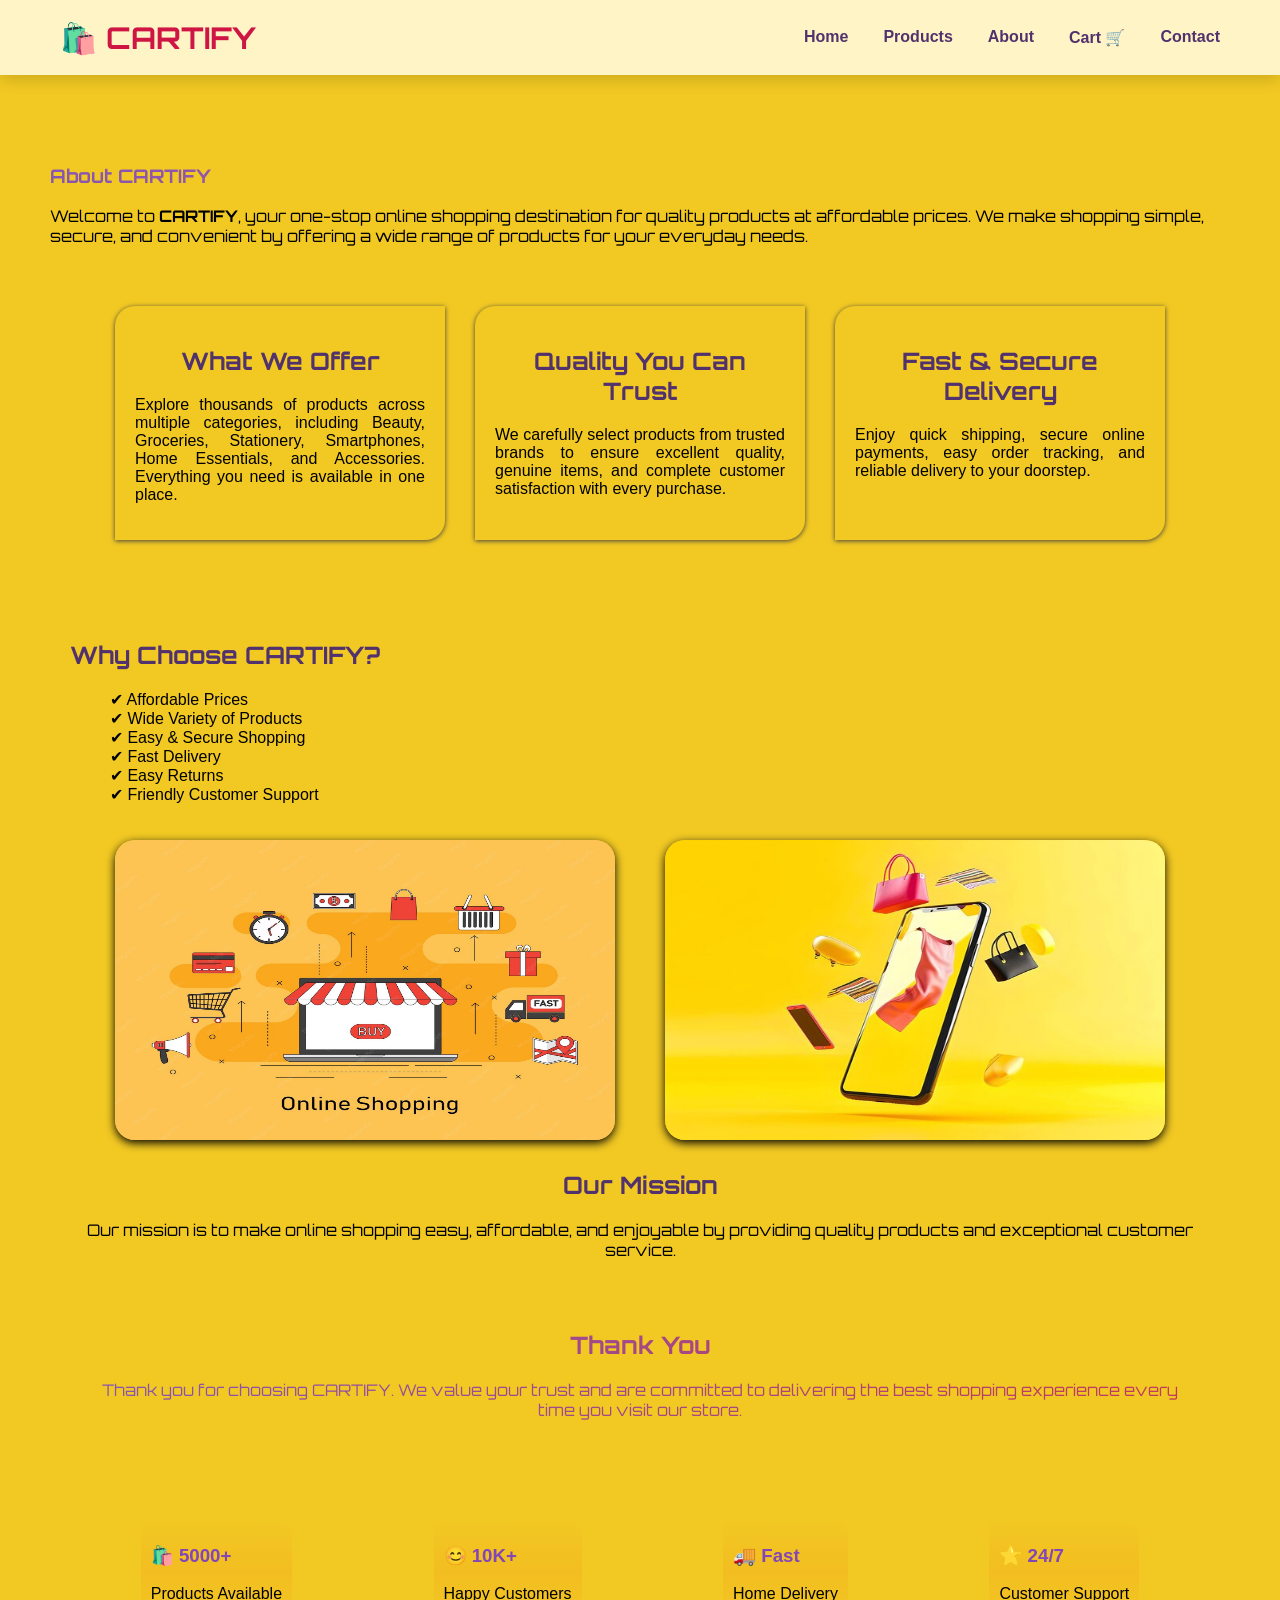
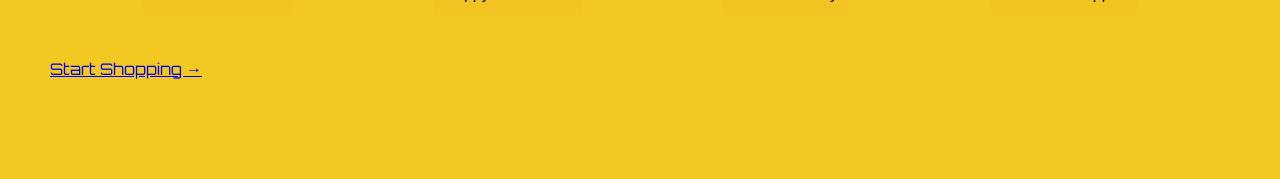
==== about.html @ 84106244 "about added" ====
<!DOCTYPE html>
<html lang="en">
<head>
    <meta charset="UTF-8">
    <meta name="viewport" content="width=device-width, initial-scale=1.0">
    <title>Document</title>
    <link rel="stylesheet" href="styles.css">
    <link rel="preconnect" href="https://fonts.googleapis.com">
<link rel="preconnect" href="https://fonts.gstatic.com" crossorigin>
<link href="https://fonts.googleapis.com/css2?family=Orbitron:wght@500;700;800&display=swap" rel="stylesheet">
</head>
<body>
    <nav class="navbar">
    <div class="logo">
        🛍️ <span>CARTIFY</span>
    </div>

    <ul class="nav-links">
        <li><a href="index.html">Home</a></li>
        <li><a href="#">Products</a></li>
        <li><a href="about.html">About</a></li>
        <li><a href="#">Cart 🛒</a></li>
        <li><a href="#">Contact</a></li>
    </ul>
</nav>
    <section id="about">

    <section class="about">

    <h1 class="head">About CARTIFY</h1>

    <p class="about-text">
        Welcome to <strong>CARTIFY</strong>, your one-stop online shopping destination for quality products at affordable prices. We make shopping simple, secure, and convenient by offering a wide range of products for your everyday needs.
    </p>

    <div class="card">

        <div class="cards">
            <h2> What We Offer</h2>
            <p>
                Explore thousands of products across multiple categories,
                including Beauty, Groceries, Stationery, Smartphones,
                Home Essentials, and Accessories. Everything you need is
                available in one place.
            </p>
        </div>

        <div class="cards">
            <h2>Quality You Can Trust</h2>
            <p>
                We carefully select products from trusted brands to ensure
                excellent quality, genuine items, and complete customer
                satisfaction with every purchase.
            </p>
        </div>

        <div class="cards">
            <h2> Fast & Secure Delivery</h2>
            <p>
                Enjoy quick shipping, secure online payments, easy order
                tracking, and reliable delivery to your doorstep.
            </p>
        </div>
          </div>

        <div class="list">
            <h2> Why Choose CARTIFY?</h2>
            <ul>
                <li>✔ Affordable Prices</li>
                <li>✔ Wide Variety of Products</li>
                <li>✔ Easy & Secure Shopping</li>
                <li>✔ Fast Delivery</li>
                <li>✔ Easy Returns</li>
                <li>✔ Friendly Customer Support</li>
            </ul>
        </div>
        <div class="img">
            <img src="shop.png" alt="" width="500px" height="300px">
            <img src="shop1.png" alt="" width="500px" height="300px">
        </div>

        <div class="mission">
            <h2> Our Mission</h2>
            <p>
                Our mission is to make online shopping easy, affordable,
                and enjoyable by providing quality products and exceptional
                customer service.
            </p>
        </div>

        <div class="thanks">
            <h2>Thank You</h2>
            <p>
                Thank you for choosing CARTIFY. We value your trust and
                are committed to delivering the best shopping experience
                every time you visit our store.
            </p>
        </div>
          <div class="about-features">

                <div class="feature">
                    <h3>🛍️ 5000+</h3>
                    <p>Products Available</p>
                </div>

                <div class="feature">
                    <h3>😊 10K+</h3>
                    <p>Happy Customers</p>
                </div>

                <div class="feature">
                    <h3>🚚 Fast</h3>
                    <p>Home Delivery</p>
                </div>

                <div class="feature">
                    <h3>⭐ 24/7</h3>
                    <p>Customer Support</p>
                </div>

            </div>

            <a href="index.html">
                Start Shopping →
            </a>

        </div>

  

</section>
</section>
</body>
</html>
---- styles.css ----
body {
    font-family: "Orbitron", sans-serif;
    background-color: #F2C923;
    margin: 0;
    padding: 0;
    margin-bottom: 50px;
}
.navbar{
    position: sticky;
    top: 0;
    width: 100%;
    height: 75px;
    background: #FFF4C6;
    display: flex;
    justify-content: space-between;
    align-items: center;
    padding: 0 60px;
    box-sizing: border-box;
    box-shadow: 0 5px 15px rgba(0,0,0,.15);
    z-index: 1000;
}

.logo{
    font-family: "Orbitron", sans-serif;
    font-size: 30px;
    font-weight: 700;
    color: #51326D;
    cursor: pointer;
}

.logo span{
    color: #CF1543;
}

.nav-links{
    display: flex;
    list-style: none;
    gap: 35px;
}

.nav-links a{
    text-decoration: none;
    font-family: "Poppins", sans-serif;
    color: #51326D;
    font-size: 16px;
    font-weight: 600;
    transition: .3s;
    position: relative;
}

.nav-links a:hover{
    color: #CF1543;
}

.nav-links a::after{
    content: "";
    position: absolute;
    left: 0;
    bottom: -5px;
    width: 0%;
    height: 2px;
    background: #CF1543;
    transition: .3s;
}

.nav-links a:hover::after{
    width: 100%;
}
.hero{
    height: 45vh;
    display:flex;
    flex-direction:column;
    justify-content:center;
    align-items:center;
    text-align:center;
    animation: fadeUp 1s ease;
}

.hero-title{
    font-family:"Orbitron",sans-serif;
    font-size:60px;
    color:#51326D;
    letter-spacing:5px;
    margin:0;

    background:linear-gradient(
        90deg,
        #51326D,
        #CF1543,
        #F2C923,
        #51326D
    );

    background-size:300%;
    -webkit-background-clip:text;
    -webkit-text-fill-color:transparent;

    animation:
        gradientMove 6s linear infinite,
        titlePop 1s ease;
}

.hero-subtitle{
    font-family:"Poppins",sans-serif;
    color:#CF1543;
    font-size:22px;
    margin-top:8px;
    letter-spacing:3px;
    animation:fadeUp 1.5s ease;
}

.hero-text{
    width:600px;
    max-width:90%;
    font-family:"Poppins",sans-serif;
    color:#555;
    line-height:1.6;
    margin:20px 0 35px;
    animation:fadeUp 2s ease;
}
.bag{
    display: inline-block;
    animation: float 2.5s ease-in-out infinite;
    -webkit-text-fill-color: #CF1543;
}
@keyframes fadeUp{
    from{
        opacity:0;
        transform:translateY(50px);
    }

    to{
        opacity:1;
        transform:translateY(0);
    }
}

@keyframes float{
    0%,100%{
        transform:translateY(0);
    }

    50%{
        transform:translateY(-12px);
    }
}

@keyframes pulse{
    0%{
        transform:scale(1);
    }

    50%{
        transform:scale(1.08);
        box-shadow:0 0 25px rgba(207,21,67,.45);
    }

    100%{
        transform:scale(1);
    }
}

@keyframes gradientMove{
    from{
        background-position:0%;
    }

    to{
        background-position:300%;
    }
}

@keyframes titlePop{
    0%{
        transform:scale(.6);
        opacity:0;
    }

    100%{
        transform:scale(1);
        opacity:1;
    }
}
#pro-card {
    display: flex;
    flex-wrap: wrap;
    gap: 40px;
    justify-content: center;
}

.product-card {
    margin-top: 10px;
    width: 250px;
    height: 400px;
    border-radius: 20px;
    background-color: #FFF4C6;
    display: flex;
    flex-direction: column;
    filter: drop-shadow(0 8px 10px rgba(0,0,0,0.8));
    transition: transform 0.3s ease, box-shadow 0.3s ease;
}
.product-card:hover{
    transform: translateY(-10px);
    box-shadow: 0 15px 25px rgba(0,0,0,0.25);
}

.card-upcover {
    width: 100%;
    height: 180px;
    background-size: cover;
    background-position: center;
    background-repeat: no-repeat;
    display: flex;
    justify-content: center;
    align-items: center;
}

.imgBg {
    width: 160px;
    height: 120px;
    background: linear-gradient(180deg, #FFFEFA, rgb(230, 221, 179));
    border-radius: 12px;
    display: flex;
    justify-content: center;
    align-items: center;
}

.imgBg img {
    width: 100px;
    height: 100px;
    object-fit: contain;
}

.product-title {
    font-family: "Orbitron", sans-serif;
    font-size: 16px;
    font-weight: 700;
    color: #51326d;
    margin: 15px 15px 5px;
    text-transform: uppercase;
}

.product-description {
    font-family: "Poppins", sans-serif;
    font-size: 13px;
    color: #8c8c8c;
    margin: 0 15px;
    height: 80px;
    overflow-y: auto;
    overflow-x: hidden;
}

.product-description::-webkit-scrollbar {
    width: 4px;
}

.product-description::-webkit-scrollbar-thumb {
    background: rgba(0, 0, 0, .25);
    border-radius: 50px;
}

.product-description::-webkit-scrollbar-track {
    background: transparent;
}

.price-row {
    display: flex;
    justify-content: space-between;
    align-items: center;
    margin: 15px;
}

.quantity-container {
    display: flex;
    align-items: center;
    justify-content: center;
}

.qty-btn {
    border: none;
    cursor: pointer;
    font-size: 18px;
    background-color: #FFF4C6;
    color: #51326d;
}

.qty-count {
    font-size: 16px;
    font-weight: bold;
    color: #51326d;
}

.product-price {
    margin: 0;
    font-size: 16px;
    font-weight: bold;
}

.product-price {
    font-family: "Poppins", sans-serif;
    font-size: 18px;
    font-weight: 700;
    color: #51326d;
    text-align: right;
    margin: 15px;
}

.add-cart-btn {
    width: 85%;
    height: 25px;
    margin: auto 20px 20px;
    border: none;
    border-radius: 30px;
    background: #cf1543;
    color: white;
    font-size: 12px;
    font-weight: 600;
    cursor: pointer;
    transition: .3s;
}

.add-cart-btn:hover {
    background: #b01039;
    transform: scale(1.03);
}
.animate-plus{
    animation: plusPop .5s ease;
}

.animate-minus{
    animation: minusPop .5s ease;
}

@keyframes plusPop{
    0%{
        color:#51326d;
        transform:scale(1);
    }

    50%{
        color:#2ecc71;
        transform:scale(1.3);
        text-shadow:0 0 10px rgba(46,204,113,.6);
    }

    100%{
        color:#51326d;
        transform:scale(1);
    }
}

@keyframes minusPop{
    0%{
        color:#51326d;
        transform:scale(1);
    }

    50%{
        color:#ff3b30;
        transform:scale(1.3);
        text-shadow:0 0 10px rgba(255,59,48,.6);
    }

    100%{
        color:#51326d;
        transform:scale(1);
    }
}
@media (max-width: 768px){

    .navbar{
        flex-direction: column;
        height: auto;
        padding: 15px 20px;
        gap: 15px;
    }

    .logo{
        font-size: 26px;
    }

    .nav-links{
        display: flex;
        flex-wrap: wrap;
        justify-content: center;
        gap: 18px;
        padding: 0;
        margin: 0;
    }

    .nav-links li{
        list-style: none;
    }

    .nav-links a{
        font-size: 15px;
    }
}

#about{
    background-color: #F2C923;
    padding: 50px;
    margin-top: 20px;
     animation:fadeUp 3s ease;
}
.card {
  display: flex;
 flex-wrap: wrap;
  gap: 30px;
   justify-content: center;
     margin: 60px;
  border-radius: 40px;
   text-align: center;
}
ul{
  list-style: none;
  font-family: "Poppins", sans-serif;
 
}
.head{
      background:linear-gradient(
        90deg,
        #8756b2,
        #d14e6d,
        #987e14,
        #8246b6
    );

    background-size:300%;
    -webkit-background-clip:text;
    -webkit-text-fill-color:transparent;
      animation:
        gradientMove 5s linear infinite,
        titlePop 2s ease
}
h2{
 font-family: "Orbitron", sans-serif;
 color: #51326D;

}
.about-text{
    font-family: "Orbitron", sans-serif;
}
.cards{
   width: 290px;
   box-shadow: 0px 1px 5px rgb(65, 62, 62);
   padding: 20px;
   border-radius: 20px 0px;
   border: none;
   transition: .4s ease;

}
.mission{
    text-align: center;
    margin: 30px;
}
.thanks{
    text-align: center;
    margin: 30px;
    padding: 20px;
        background:linear-gradient(
        90deg,
        #8756b2,
        #c33a5a,
        #b3951d,
        #b595d1
    );

    background-size:300%;
    -webkit-background-clip:text;
    -webkit-text-fill-color:transparent;
      animation:
        gradientMove 8s linear infinite,
        titlePop 2s ease
}
.cards:hover{
    box-shadow: 0px 5px 6px black;
    transform:scale(1.05);
  color: #51326D;
}
.list:hover{
    color: #51326d;
}
.cards p{
    font-family:  "Poppins", sans-serif;
}
.list{
     font-family: "Poppins", sans-serif;
      padding: 20px;
}
.img{
    justify-content: center;
    display: flex;
    text-align: center;
    transition: .4s all;
    gap: 50px;
}
img{
    border-radius: 20px;
    transition: .3s ease;
    box-shadow: 0px 3px 10px;
    
}
img:hover{
   transform: translateY(-20px);
   
}
.cards p{
    text-align: justify;
}
.about-features{
    display: flex;
    justify-content:space-around;
    flex-wrap: wrap;
    gap: 20px;
    align-items: center;
    padding: 30px;
    font-family: Arial, Helvetica, sans-serif;
}
.feature{
    padding: 10px;
    background: linear-gradient(transparent, rgba(244, 153, 26, 0.249), rgba(168, 132, 2, 0));
   border-radius: 0px 20px;
  transition: .4s ease all;
}
.feature h3{
    color: #8246b6;
}
.feature:hover{
    color: #51326D;
    transform: translateX(20px);
}
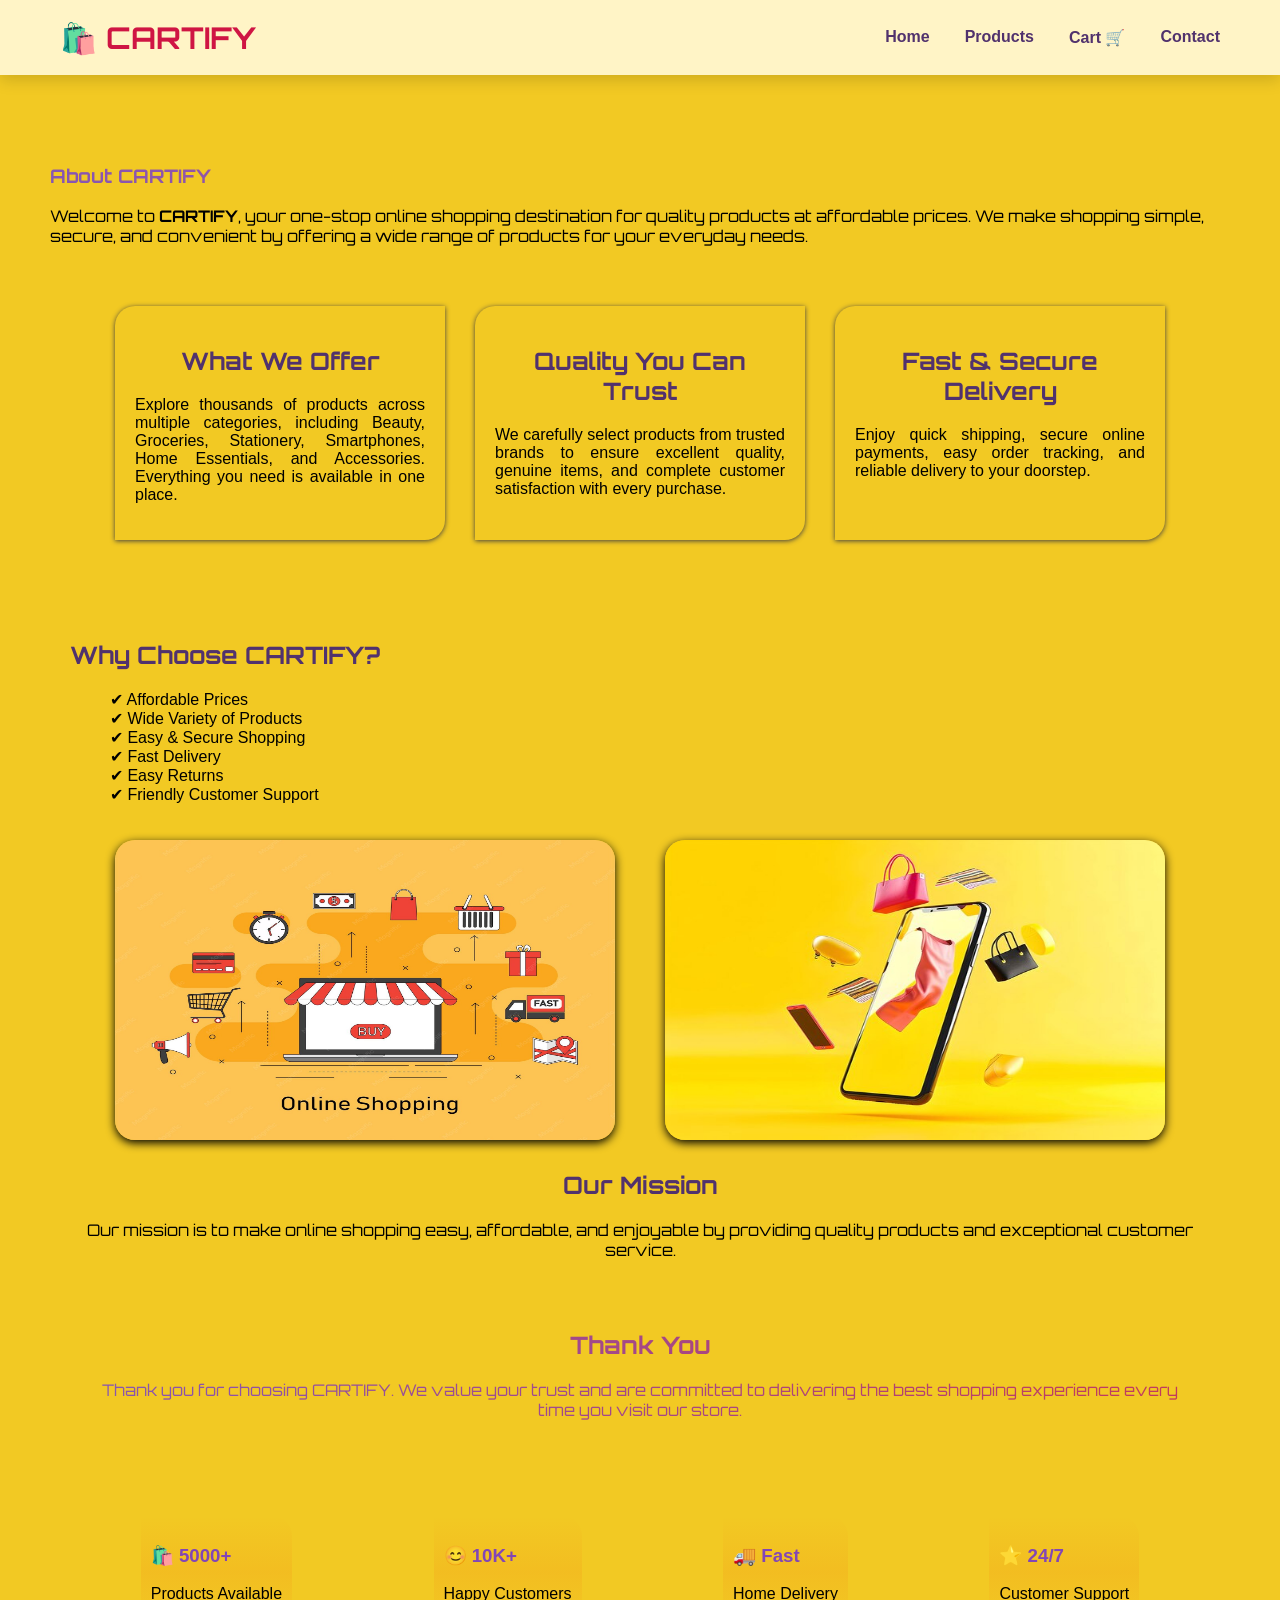
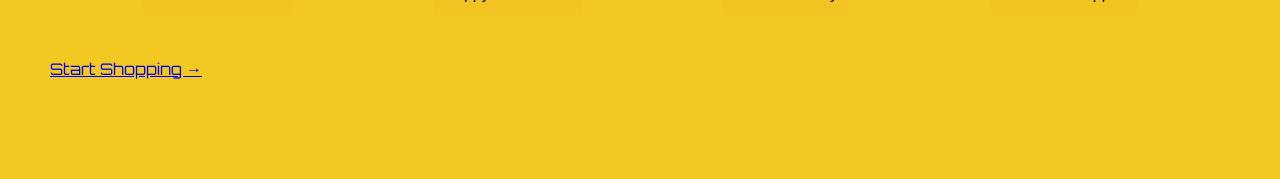
==== commit a72f3b18: "Modification" ====
--- a/about.html
+++ b/about.html
@@ -16,11 +16,10 @@
     </div>
 
     <ul class="nav-links">
-        <li><a href="index.html">Home</a></li>
-        <li><a href="#">Products</a></li>
-        <li><a href="about.html">About</a></li>
+        <li><a href="home.html">Home</a></li>
+        <li><a href="index.html">Products</a></li>
         <li><a href="#">Cart 🛒</a></li>
-        <li><a href="#">Contact</a></li>
+        <li><a href="contact.html">Contact</a></li>
     </ul>
 </nav>
     <section id="about">
@@ -75,8 +74,8 @@
             </ul>
         </div>
         <div class="img">
-            <img src="shop.png" alt="" width="500px" height="300px">
-            <img src="shop1.png" alt="" width="500px" height="300px">
+            <img src="/about-img/shop.png" alt="" width="500px" height="300px">
+            <img src="/about-img/shop1.png" alt="" width="500px" height="300px">
         </div>
 
         <div class="mission">
--- a/styles.css
+++ b/styles.css
@@ -90,11 +90,9 @@
         #F2C923,
         #51326D
     );
-
     background-size:300%;
     -webkit-background-clip:text;
     -webkit-text-fill-color:transparent;
-
     animation:
         gradientMove 6s linear infinite,
         titlePop 1s ease;
@@ -207,6 +205,7 @@
 .card-upcover {
     width: 100%;
     height: 180px;
+    border-radius: 0 20px 0 60px;
     background-size: cover;
     background-position: center;
     background-repeat: no-repeat;
@@ -529,4 +528,511 @@
 .feature:hover{
     color: #51326D;
     transform: translateX(20px);
+
+}
+
+.home-hero{
+    min-height:85vh;
+    display:flex;
+    justify-content:space-between;
+    align-items:center;
+    padding:60px 8%;
+    background:linear-gradient(135deg,#F2C923,#FFF4C6);
+    gap:50px;
+}
+
+.hero-content{
+    flex:1;
+}
+
+.hero-image{
+    flex:1;
+    display:flex;
+    justify-content:center;
+}
+
+.hero-image img{
+    width:100%;
+    max-width:500px;
+    animation:float 3s ease-in-out infinite;
+}
+
+@keyframes float{
+    0%,100%{
+        transform:translateY(0);
+    }
+
+    50%{
+        transform:translateY(-15px);
+    }
+}
+
+@media(max-width:768px){
+
+.home-hero{
+    flex-direction:column;
+    text-align:center;
+}
+
+.hero-image img{
+    max-width:300px;
+}
+
+}
+
+
+
+.home-hero{
+    min-height:85vh;
+    display:flex;
+    justify-content:center;
+    align-items:center;
+    text-align:center;
+    padding:60px 20px;
+    background:linear-gradient(135deg,#F2C923,#FFF4C6);
+}
+
+.hero-content{
+    max-width:800px;
+}
+
+.hero-content h1{
+    font-family:"Orbitron",sans-serif;
+    font-size:65px;
+    color:#51326D;
+    margin-bottom:20px;
+    line-height:1.2;
+}
+
+.hero-content h1 span{
+    color:#CF1543;
+}
+
+.hero-content p{
+    font-family:"Poppins",sans-serif;
+    font-size:20px;
+    color:#555;
+    max-width:650px;
+    margin:auto;
+    line-height:1.7;
+}
+
+.hero-buttons{
+    margin-top:40px;
+    display:flex;
+    justify-content:center;
+    gap:20px;
+    flex-wrap:wrap;
+}
+
+.shop-btn,
+.learn-btn,
+.offer-btn{
+    text-decoration:none;
+    padding:15px 35px;
+    border-radius:40px;
+    font-family:"Poppins",sans-serif;
+    font-weight:600;
+    transition:.3s;
+}
+
+.shop-btn{
+    background:#CF1543;
+    color:white;
+}
+
+.shop-btn:hover{
+    background:#b0123a;
+    transform:translateY(-5px);
+}
+
+.learn-btn{
+    border:2px solid #51326D;
+    color:#51326D;
+}
+
+.learn-btn:hover{
+    background:#51326D;
+    color:white;
+}
+
+
+.home-categories{
+    padding:80px 8%;
+}
+
+.home-categories h2{
+    text-align:center;
+    font-size:40px;
+    color:#51326D;
+    margin-bottom:50px;
+}
+
+.category-container{
+    display:grid;
+    grid-template-columns:repeat(auto-fit,minmax(180px,1fr));
+    gap:30px;
+}
+
+.category-card{
+    background:#FFF4C6;
+    padding:40px 20px;
+    border-radius:20px;
+    text-align:center;
+    font-size:45px;
+    transition:.3s;
+    box-shadow:0 10px 20px rgba(0,0,0,.15);
+}
+
+.category-card h3{
+    margin-top:20px;
+    color:#51326D;
+    font-size:18px;
+}
+
+.category-card:hover{
+    transform:translateY(-10px);
+}
+
+
+
+.why-cartify{
+    padding:80px 8%;
+    background:#FFF4C6;
+}
+
+.why-cartify h2{
+    text-align:center;
+    color:#51326D;
+    font-size:40px;
+    margin-bottom:50px;
+}
+
+.why-container{
+    display:grid;
+    grid-template-columns:repeat(auto-fit,minmax(220px,1fr));
+    gap:30px;
+}
+
+.why-card{
+    background:white;
+    padding:30px;
+    border-radius:20px;
+    text-align:center;
+    transition:.3s;
+}
+
+.why-card:hover{
+    transform:translateY(-10px);
+}
+
+.why-card h3{
+    color:#CF1543;
+    margin:20px 0 10px;
+}
+
+.why-card p{
+    color:#666;
+}
+
+
+
+.offer-banner{
+    padding:90px 20px;
+    text-align:center;
+    background:linear-gradient(135deg,#CF1543,#51326D);
+    color:white;
+}
+
+.offer-banner h1{
+    font-size:55px;
+    margin:0;
+}
+
+.offer-banner h2{
+    color:#F2C923;
+    margin:15px 0;
+}
+
+.offer-banner p{
+    margin-bottom:30px;
+}
+
+.offer-btn{
+    background:#F2C923;
+    color:#51326D;
+}
+
+.offer-btn:hover{
+    background:#ffe77a;
+}
+
+
+
+.features{
+    padding:80px 8%;
+}
+
+.features h2{
+    text-align:center;
+    color:#51326D;
+    margin-bottom:50px;
+    font-size:40px;
+}
+
+.feature-grid{
+    display:grid;
+    grid-template-columns:repeat(auto-fit,minmax(220px,1fr));
+    gap:30px;
+}
+
+.feature-card{
+    background:#FFF4C6;
+    padding:35px;
+    border-radius:20px;
+    text-align:center;
+    font-size:45px;
+    transition:.3s;
+}
+
+.feature-card:hover{
+    transform:scale(1.05);
+}
+
+.feature-card h3{
+    font-size:18px;
+    color:#51326D;
+    margin-top:20px;
+}
+
+
+.reviews{
+    background:#FFF4C6;
+    padding:80px 8%;
+}
+
+.reviews h2{
+    text-align:center;
+    color:#51326D;
+    margin-bottom:50px;
+    font-size:40px;
+}
+
+.review-container{
+    display:grid;
+    grid-template-columns:repeat(auto-fit,minmax(260px,1fr));
+    gap:30px;
+}
+
+.review-card{
+    background:white;
+    padding:30px;
+    border-radius:20px;
+    text-align:center;
+    box-shadow:0 10px 20px rgba(0,0,0,.15);
+    transition:.3s;
+}
+
+.review-card:hover{
+    transform:translateY(-10px);
+}
+
+.review-card p{
+    color:#666;
+    margin:20px 0;
+}
+
+.review-card h4{
+    color:#CF1543;
+}
+
+
+
+.newsletter{
+    padding:80px 20px;
+    text-align:center;
+}
+
+.newsletter h2{
+    color:#51326D;
+    font-size:40px;
+}
+
+.newsletter p{
+    color:#666;
+    margin-bottom:30px;
+}
+
+.newsletter input{
+    width:320px;
+    max-width:90%;
+    padding:15px;
+    border:none;
+    border-radius:30px;
+    outline:none;
+    font-size:16px;
+}
+
+.newsletter button{
+    margin-top:20px;
+    padding:14px 35px;
+    border:none;
+    border-radius:30px;
+    background:#CF1543;
+    color:white;
+    cursor:pointer;
+    transition:.3s;
+}
+
+.newsletter button:hover{
+    background:#b0123a;
+}
+
+
+.footer{
+    background:#51326D;
+    color:white;
+    text-align:center;
+    padding:40px 20px;
+}
+
+.footer h2{
+    color:#F2C923;
+    margin-bottom:15px;
+}
+
+.footer p{
+    margin:8px 0;
+}
+
+
+@media(max-width:768px){
+
+.hero-content h1{
+    font-size:42px;
+}
+
+.hero-content p{
+    font-size:17px;
+}
+
+.hero-buttons{
+    flex-direction:column;
+    align-items:center;
+}
+
+.offer-banner h1{
+    font-size:38px;
+}
+
+.offer-banner h2{
+    font-size:28px;
+}
+
+.home-categories h2,
+.why-cartify h2,
+.features h2,
+.reviews h2,
+.newsletter h2{
+    font-size:30px;
+}
+
+}
+
+.hero-heading span{
+    display:block;
+    font-family:"Orbitron",sans-serif;
+    font-size:72px;
+    font-weight:800;
+    background:linear-gradient(90deg,#51326D,#CF1543,#51326D);
+    background-size:300%;
+    -webkit-background-clip:text;
+    -webkit-text-fill-color:transparent;
+    animation:
+        textReveal 1s ease forwards,
+        gradientMove 5s linear infinite;
+}
+
+.line2{
+    animation:
+        textReveal 1s ease .5s forwards,
+        gradientMove 5s linear infinite;
+}
+
+@keyframes textReveal{
+    from{
+        opacity:0;
+        transform:translateY(60px) scale(.9);
+    }
+    to{
+        opacity:1;
+        transform:translateY(0) scale(1);
+    }
+}
+
+@keyframes gradientMove{
+    from{
+        background-position:0%;
+    }
+    to{
+        background-position:300%;
+    }
+}
+ /* conatact page css */
+.contact{
+    max-width: 700px;
+    margin: 80px auto;
+    padding: 30px;
+    text-align: center;
+}
+
+.contact-title{
+    font-family: "Orbitron", sans-serif;
+    font-size: 32px;
+    color: #51326D;
+    margin-bottom: 10px;
+}
+
+.contact-subtitle{
+    font-family: "Poppins", sans-serif;
+    color: #666;
+    margin-bottom: 35px;
+}
+
+.contact-form{
+    display: flex;
+    flex-direction: column;
+    gap: 18px;
+}
+
+.contact-form input,
+.contact-form textarea{
+    padding: 15px;
+    border: none;
+    border-radius: 10px;
+    font-size: 15px;
+    font-family: "Poppins", sans-serif;
+    outline: none;
+    background: #FFF4C6;
+}
+
+.contact-form textarea{
+    resize: vertical;
+}
+
+.contact-form button{
+    background: #CF1543;
+    color: white;
+    border: none;
+    padding: 15px;
+    border-radius: 30px;
+    font-size: 16px;
+    font-weight: 600;
+    cursor: pointer;
+    transition: .3s;
+}
+
+.contact-form button:hover{
+    background: #b01039;
+    transform: scale(1.03);
 }
